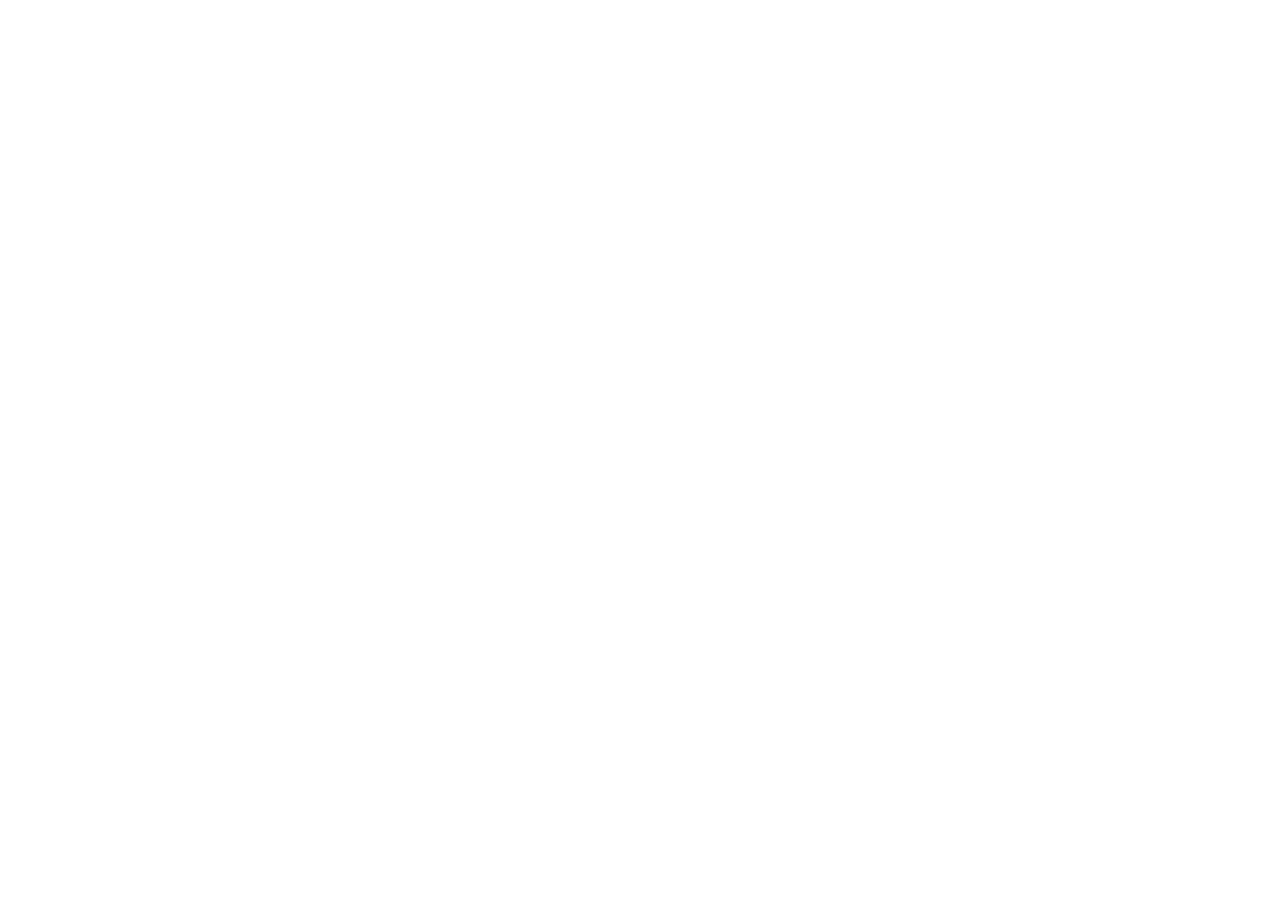
==== index-2.html @ 3970d522 "commited index-2.html" ====
<!DOCTYPE html>
<html lang="en">
<head>
    <meta charset="UTF-8">
    <meta http-equiv="X-UA-Compatible" content="IE=edge">
    <meta name="viewport" content="width=device-width, initial-scale=1.0">
    <link rel="stylesheet" href="./project-1/css/bootstrap.min.css">
    <link rel="stylesheet" href="./project-1/css/bootstrap.rtl.min.css">
    <link rel="stylesheet" href="./project-1/css/style-2.css">
    <link rel="stylesheet" href="./project-1/fonte vazir/font-face.css">
    <title>Project 2</title>
</head>
<body>
    
</body>
</html>
---- project-1/fonte vazir/font-face.css ----
@font-face {
  font-family: Vazir;
  src: url('Vazir-Regular.eot');
  src: url('Vazir-Regular.eot?#iefix') format('embedded-opentype'),
       url('Vazir-Regular.woff2') format('woff2'),
       url('Vazir-Regular.woff') format('woff'),
       url('Vazir-Regular.ttf') format('truetype');
  font-weight: normal;
  font-display:swap;
}

@font-face {
  font-family: Vazir;
  src: url('Vazir-Bold.eot');
  src: url('Vazir-Bold.eot?#iefix') format('embedded-opentype'),
       url('Vazir-Bold.woff2') format('woff2'),
       url('Vazir-Bold.woff') format('woff'),
       url('Vazir-Bold.ttf') format('truetype');
  font-weight: bold;
  font-display:swap;
}

@font-face {
  font-family: Vazir;
  src: url('Vazir-Thin.eot');
  src: url('Vazir-Thin.eot?#iefix') format('embedded-opentype'),
       url('Vazir-Thin.woff2') format('woff2'),
       url('Vazir-Thin.woff') format('woff'),
       url('Vazir-Thin.ttf') format('truetype');
  font-weight: 100;
  font-display:swap;
}

@font-face {
  font-family: Vazir;
  src: url('Vazir-Light.eot');
  src: url('Vazir-Light.eot?#iefix') format('embedded-opentype'),
       url('Vazir-Light.woff2') format('woff2'),
       url('Vazir-Light.woff') format('woff'),
       url('Vazir-Light.ttf') format('truetype');
  font-weight: 300;
  font-display:swap;
}

@font-face {
  font-family: Vazir;
  src: url('Vazir-Medium.eot');
  src: url('Vazir-Medium.eot?#iefix') format('embedded-opentype'),
       url('Vazir-Medium.woff2') format('woff2'),
       url('Vazir-Medium.woff') format('woff'),
       url('Vazir-Medium.ttf') format('truetype');
  font-weight: 500;
  font-display:swap;
}

@font-face {
  font-family: Vazir;
  src: url('Vazir-Black.eot');
  src: url('Vazir-Black.eot?#iefix') format('embedded-opentype'),
       url('Vazir-Black.woff2') format('woff2'),
       url('Vazir-Black.woff') format('woff'),
       url('Vazir-Black.ttf') format('truetype');
  font-weight: 900;
  font-display:swap;
}
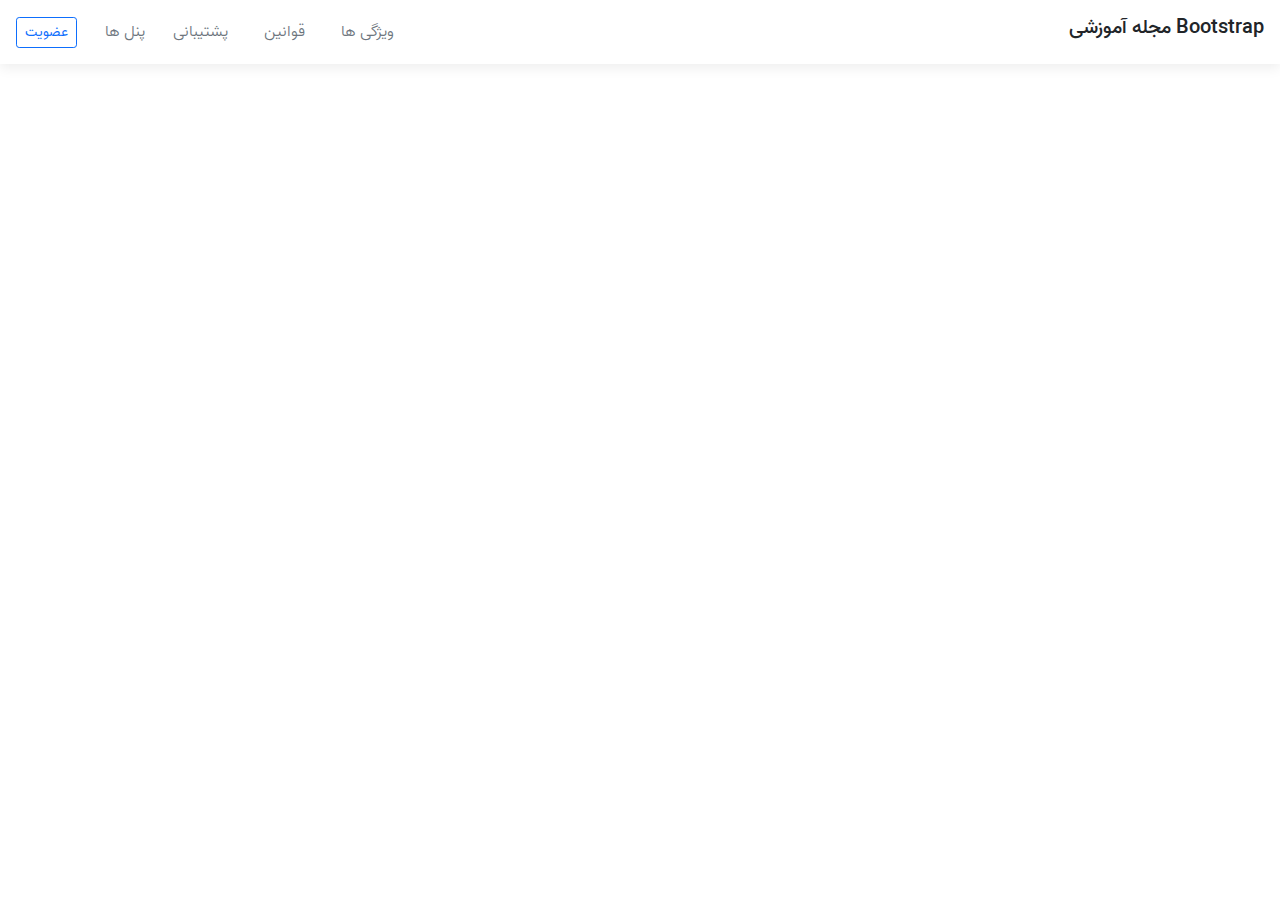
==== commit 43bbf28a: "commited project-2 header" ====
--- a/index-2.html
+++ b/index-2.html
@@ -11,6 +11,23 @@
     <title>Project 2</title>
 </head>
 <body>
-    
+        <div>
+                <div class=" header d-flex justify-content-between align-items-center box-shadow  ">
+                    <p class=" h5 p-3"> Bootstrap مجله آموزشی</p>
+                    <div>
+                        <a href="#" class=" text-muted  text-decoration-none p-3">ویژگی ها</a>
+                        <a href="#" class=" text-muted  text-decoration-none p-3">قوانین</a>
+                        <a href="#" class=" text-muted  text-decoration-none p-3">پشتیبانی</a>
+                        <a href="#" class=" text-muted  text-decoration-none p-2">پنل ها</a>
+                        <a href="#" class=" btn btn-outline-primary m-3 btn-sm">عضویت</a>
+                    </div>
+                </div>
+        </div>
+
+
+
+
+    <script src="https://cdn.jsdelivr.net/npm/@popperjs/core@2.9.3/dist/umd/popper.min.js" integrity="sha384-eMNCOe7tC1doHpGoWe/6oMVemdAVTMs2xqW4mwXrXsW0L84Iytr2wi5v2QjrP/xp" crossorigin="anonymous"></script>
+    <script src="https://cdn.jsdelivr.net/npm/bootstrap@5.1.0/dist/js/bootstrap.min.js" integrity="sha384-cn7l7gDp0eyniUwwAZgrzD06kc/tftFf19TOAs2zVinnD/C7E91j9yyk5//jjpt/" crossorigin="anonymous"></script>
 </body>
 </html>--- a/project-1/css/style-2.css
+++ b/project-1/css/style-2.css
@@ -0,0 +1,9 @@
+body{
+    direction: rtl;
+    font-family: Vazir;
+    text-align: right;
+    font-weight: 300;
+}
+.box-shadow {
+    box-shadow: 0 .25rem .75rem rgba(0, 0, 0, .07);
+}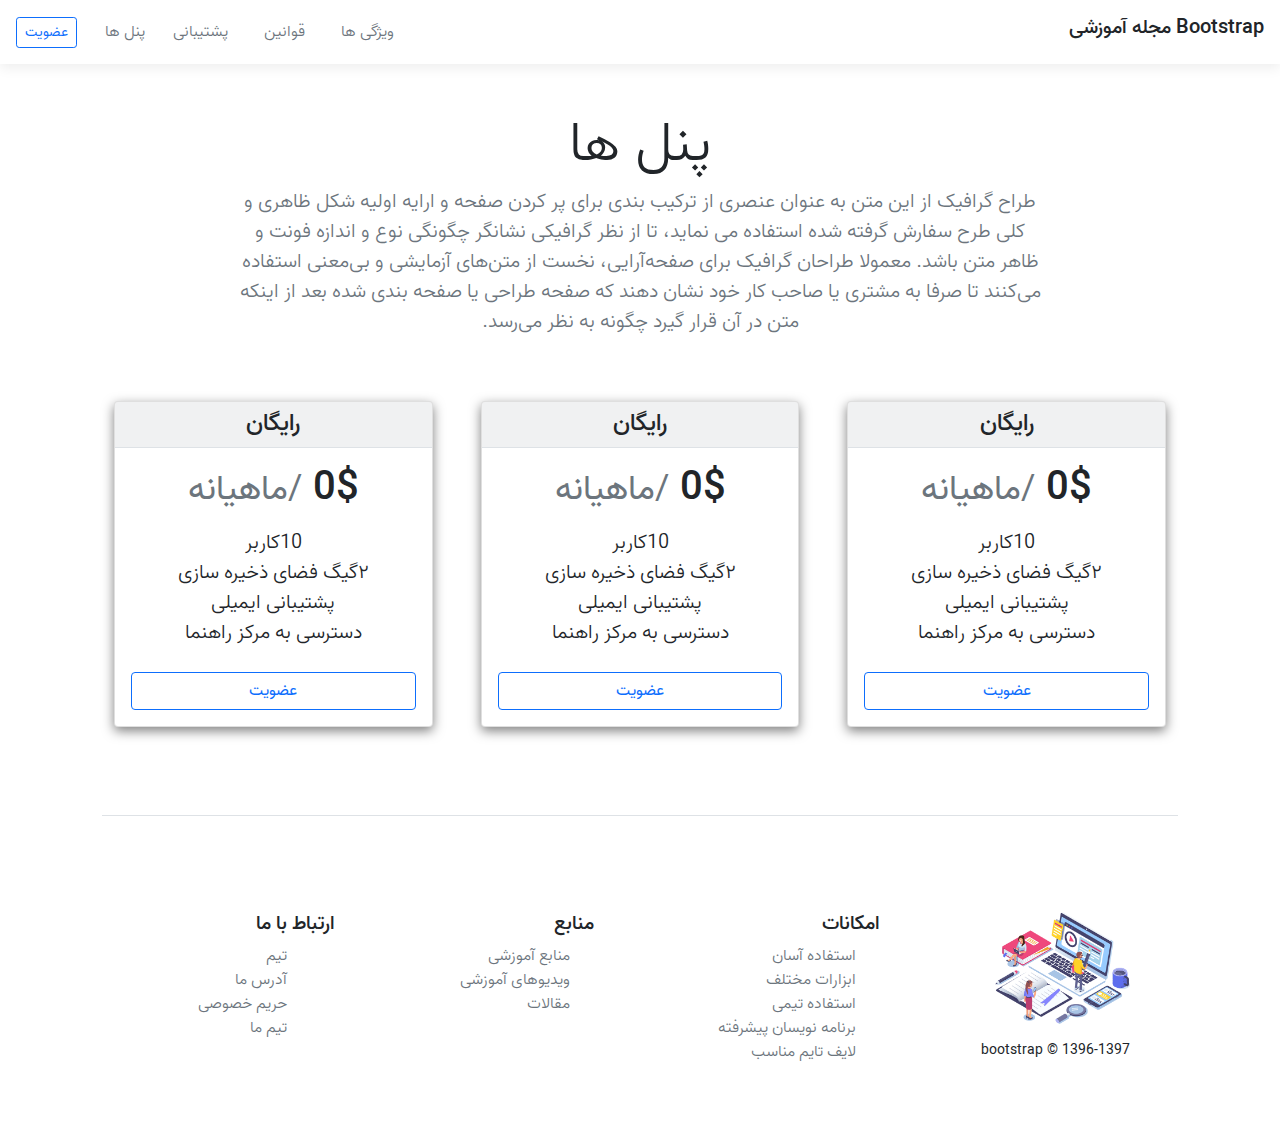
==== commit 4f6c2bcb: "commited index-2.html" ====
--- a/index-2.html
+++ b/index-2.html
@@ -12,7 +12,7 @@
 </head>
 <body>
         <div>
-                <div class=" header d-flex justify-content-between align-items-center box-shadow  ">
+                <div class=" header d-flex justify-content-between align-items-center box-shadow  flex-column flex-md-row">
                     <p class=" h5 p-3"> Bootstrap مجله آموزشی</p>
                     <div>
                         <a href="#" class=" text-muted  text-decoration-none p-3">ویژگی ها</a>
@@ -21,6 +21,100 @@
                         <a href="#" class=" text-muted  text-decoration-none p-2">پنل ها</a>
                         <a href="#" class=" btn btn-outline-primary m-3 btn-sm">عضویت</a>
                     </div>
+                </div>
+                <div class="body">
+                        <div class=" px-3 pt-5 pb-4 text-center mx-auto">
+                        <p class="h1 display-4">پنل ها</p>
+                        <p class=" lead col-8 mx-auto text-muted"> طراح گرافیک از این متن به عنوان عنصری از ترکیب بندی برای پر کردن صفحه و ارایه اولیه شکل ظاهری و کلی طرح سفارش گرفته شده استفاده می نماید، تا از نظر گرافیکی نشانگر چگونگی نوع و اندازه فونت و ظاهر متن باشد. معمولا طراحان گرافیک برای صفحه‌آرایی، نخست از متن‌های آزمایشی و بی‌معنی استفاده می‌کنند تا صرفا به مشتری یا صاحب کار خود نشان دهند که صفحه طراحی یا صفحه بندی شده بعد از اینکه متن در آن قرار گیرد چگونه به نظر می‌رسد. </p>
+                        </div>
+                        <div class=" container">
+                            <div class=" row row-cols-1 row-cols-md-3 g-4">
+                                <div class=" col p-4"> 
+                                    <div class="card mb-3 box-shadow-body" >
+                                        <div class="card-header bg-secondary bg-opacity-10 border-bottom h4 text-center">رایگان</div>
+                                        <div class="card-body text-success align-items-center text-center">
+                                            <h2 class="card-title h1 color text-dark">0$ <small class=" text-muted">/ماهیانه</small> </h2>
+                                            <ul class=" list-unstyled mt-3 mb-4 text-dark lead">
+                                                <li>10کاربر</li>
+                                                <li>۲گیگ فضای ذخیره سازی</li>
+                                                <li>پشتیبانی ایمیلی</li>
+                                                <li>دسترسی به مرکز راهنما</li>
+                                            </ul>
+                                            <div class=" d-grid mx-auto">
+                                                <button type="button" class="btn btn-outline-primary " data-bs-toggle="button" autocomplete="off">عضویت</button>
+                                            </div>
+                                        </div>
+                                    </div>
+                                </div>
+                                <div class=" col p-4"> 
+                                    <div class="card mb-3 box-shadow-body" >
+                                        <div class="card-header bg-secondary bg-opacity-10 border-bottom h4 text-center">رایگان</div>
+                                        <div class="card-body text-success align-items-center text-center">
+                                            <h2 class="card-title h1 color text-dark">0$ <small class=" text-muted">/ماهیانه</small> </h2>
+                                            <ul class=" list-unstyled mt-3 mb-4 text-dark lead">
+                                                <li>10کاربر</li>
+                                                <li>۲گیگ فضای ذخیره سازی</li>
+                                                <li>پشتیبانی ایمیلی</li>
+                                                <li>دسترسی به مرکز راهنما</li>
+                                            </ul>
+                                            <div class=" d-grid mx-auto">
+                                                <button type="button" class="btn btn-outline-primary " data-bs-toggle="button" autocomplete="off">عضویت</button>
+                                            </div>
+                                        </div>
+                                    </div>
+                                </div>
+                                <div class=" col p-4"> 
+                                    <div class="card mb-3 box-shadow-body" >
+                                        <div class="card-header bg-secondary bg-opacity-10 border-bottom h4 text-center">رایگان</div>
+                                        <div class="card-body text-success align-items-center text-center">
+                                            <h2 class="card-title h1 color text-dark">0$ <small class=" text-muted">/ماهیانه</small> </h2>
+                                            <ul class=" list-unstyled mt-3 mb-4 text-dark lead">
+                                                <li>10کاربر</li>
+                                                <li>۲گیگ فضای ذخیره سازی</li>
+                                                <li>پشتیبانی ایمیلی</li>
+                                                <li>دسترسی به مرکز راهنما</li>
+                                            </ul>
+                                            <div class=" d-grid mx-auto">
+                                                <button type="button" class="btn btn-outline-primary " data-bs-toggle="button" autocomplete="off">عضویت</button>
+                                            </div>
+                                        </div>
+                                    </div>
+                                </div>
+                            </div>
+                            <footer class="d-flex flex-wrap justify-content-between pt-5 my-5 border-top">
+                                <div class="mb-3 mb-md-0 mx-5 mt-5 d-flex flex-column" >
+                                    <img src="./project-1/imag/web-design2.png" width="135px" >
+                                    <small class="mt-3">bootstrap © 1396-1397</small>
+                                </div>
+                                <div class="mb-3 mb-md-0 mx-5 mt-5">
+                                    <h5>امکانات</h5>
+                                    <ul class=" list-unstyled text-small ">
+                                        <li><a href="#" class=" text-muted text-decoration-none p-4 ">استفاده آسان</a></li>
+                                        <li><a href="#" class=" text-muted text-decoration-none p-4">ابزارات مختلف</a></li>
+                                        <li><a href="#" class=" text-muted text-decoration-none p-4">استفاده تیمی</a></li>
+                                        <li><a href="#" class=" text-muted text-decoration-none p-4">برنامه نویسان پیشرفته</a></li>
+                                        <li><a href="#" class=" text-muted text-decoration-none p-4">لایف تایم مناسب</a></li>
+                                    </ul>
+                                </div>
+                                <div class="mb-3 mb-md-0 mx-5 mt-5">
+                                    <h5>منابع</h5>
+                                    <ul class=" list-unstyled text-small ">
+                                        <li><a href="#" class=" text-muted text-decoration-none p-4">منابع آموزشی</a></li>
+                                        <li><a href="#" class=" text-muted text-decoration-none p-4">ویدیوهای آموزشی</a></li>
+                                        <li><a href="#" class=" text-muted text-decoration-none p-4">مقالات</a></li>
+                                    </ul>
+                                </div>
+                                <div class="mb-3 mb-md-0 mx-5 mt-5">
+                                    <h5>ارتباط با ما</h5>
+                                    <ul class=" list-unstyled text-small  ">
+                                        <li><a href="#" class=" text-muted text-decoration-none p-5">تیم</a></li>
+                                        <li><a href="#" class=" text-muted text-decoration-none p-5">آدرس ما</a></li>
+                                        <li><a href="#" class=" text-muted text-decoration-none p-5">حریم خصوصی</a></li>
+                                        <li><a href="#" class=" text-muted text-decoration-none p-5">تیم ما</a></li>
+                                    </ul>
+                                </div>
+                            </footer>
+                        </div>
                 </div>
         </div>
 
--- a/project-1/css/style-2.css
+++ b/project-1/css/style-2.css
@@ -1,9 +1,27 @@
+html {
+    font-size:.9 rem;
+}
+@media (min-width:767){
+   html {
+       font-size: 1rem;
+   }
+   .header {
+       
+   }
+}
+
 body{
     direction: rtl;
     font-family: Vazir;
     text-align: right;
     font-weight: 300;
 }
+.container {
+    max-width: 1100px;
+}
 .box-shadow {
     box-shadow: 0 .25rem .75rem rgba(0, 0, 0, .07);
+}
+.box-shadow-body {
+    box-shadow: 0 .25rem .75rem rgba(0, 0, 0, .5);
 }